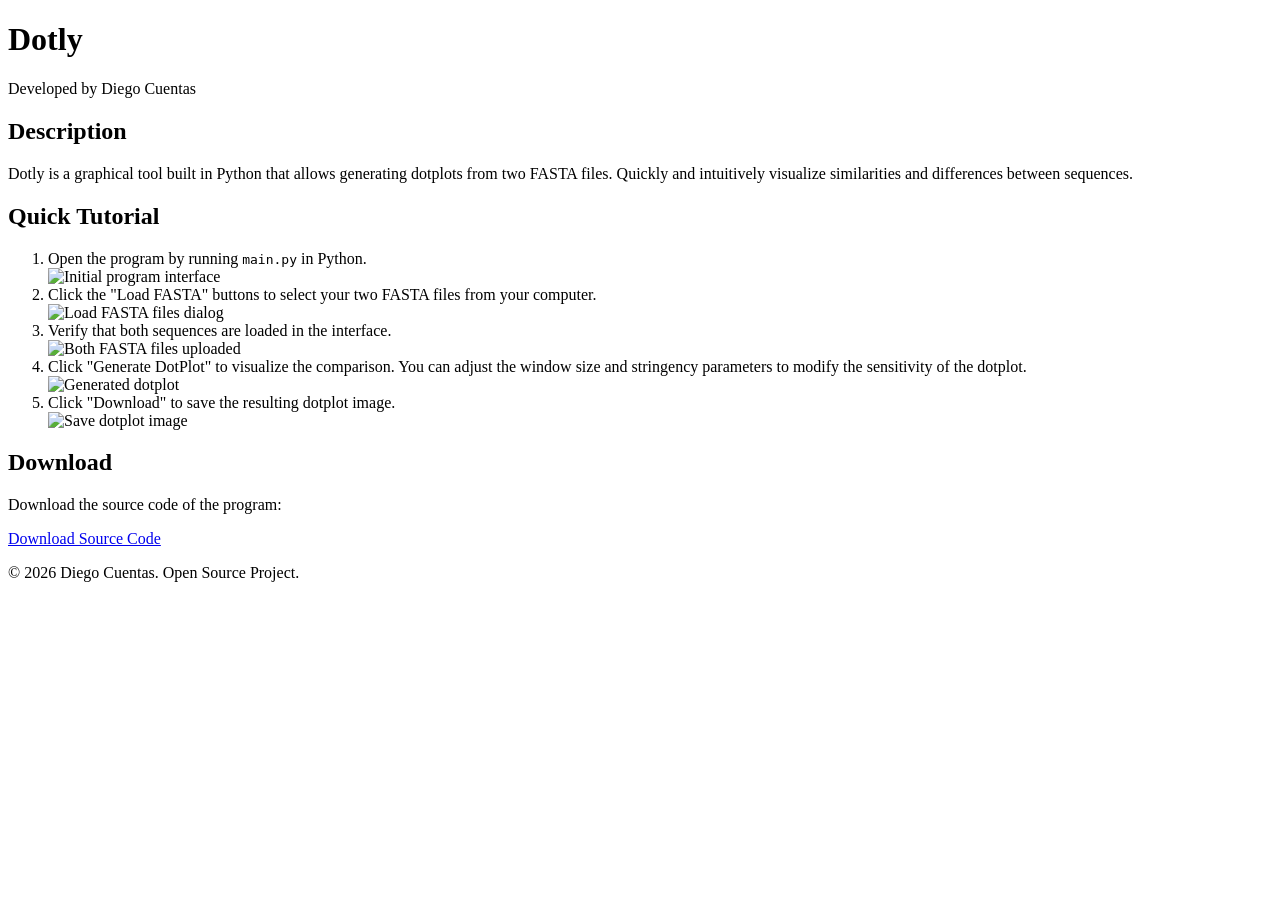
==== docs/index.html @ bf051b29 "Correcting link for source code" ====
<!DOCTYPE html>
<html lang="en">
<head>
    <meta charset="UTF-8">
    <meta name="viewport" content="width=device-width, initial-scale=1.0">
    <title>Dotly</title>
    <link rel="stylesheet" href="styles.css">
</head>
<body>
    <!-- Header -->
    <header>
        <h1>Dotly</h1>
        <p>Developed by Diego Cuentas</p>
    </header>

    <!-- Description Section -->
    <section id="description">
        <h2>Description</h2>
        <p>Dotly is a graphical tool built in Python that allows generating dotplots from two FASTA files. Quickly and intuitively visualize similarities and differences between sequences.</p>
    </section>

    <!-- Tutorial Section -->
    <section id="tutorial">
        <h2>Quick Tutorial</h2>
        <ol>
            <li>
                Open the program by running <code>main.py</code> in Python.
                <div class="tutorial-images">
                    <img src="images/01_interface.png" alt="Initial program interface">
                </div>
            </li>
            <li>
                Click the "Load FASTA" buttons to select your two FASTA files from your computer.
                <div class="tutorial-images">
                    <img src="images/02_load_fasta.png" alt="Load FASTA files dialog">
                </div>
            </li>
            <li>
                Verify that both sequences are loaded in the interface.
                <div class="tutorial-images">
                    <img src="images/03_files_uploaded.png" alt="Both FASTA files uploaded">
                </div>
            </li>
            <li>
                Click "Generate DotPlot" to visualize the comparison. You can adjust the window size and stringency parameters to modify the sensitivity of the dotplot.
                <div class="tutorial-images">
                    <img src="images/04_dotplot_generated.png" alt="Generated dotplot">
                </div>
            </li>
            <li>
                Click "Download" to save the resulting dotplot image.
                <div class="tutorial-images">
                    <img src="images/05_save_dotplot.png" alt="Save dotplot image">
                </div>
            </li>
        </ol>
    </section>

    <!-- Download Section -->
    <section id="download">
        <h2>Download</h2>
        <p>Download the source code of the program:</p>
        <a href="https://github.com/Lestibournes74/dotly/blob/main/src/main.py" class="download-button">Download Source Code</a>
    </section>

    <footer>
        <p>&copy; 2026 Diego Cuentas. Open Source Project.</p>
    </footer>

    <!-- Optional JS -->
    <script src="script.js"></script>
</body>
</html>
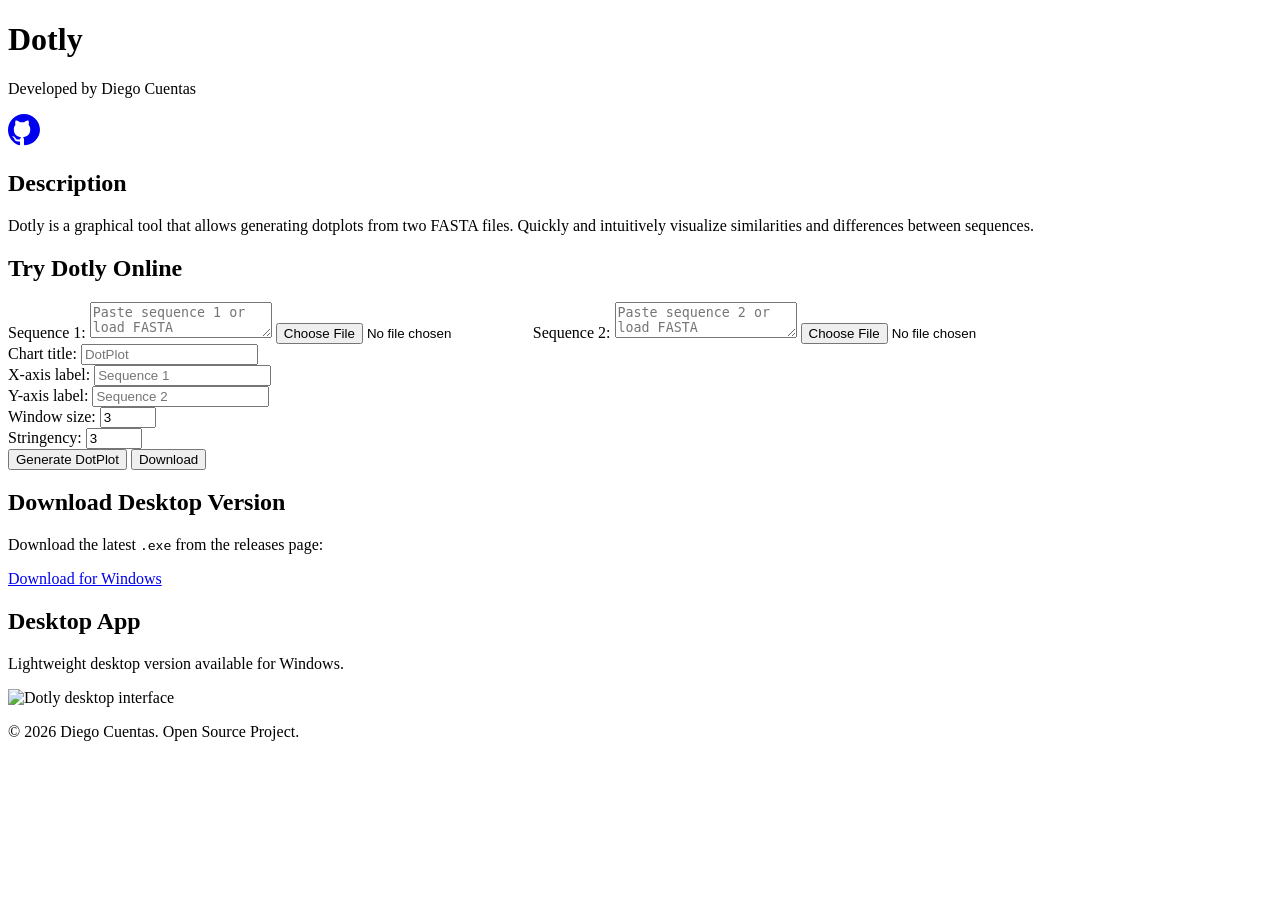
==== commit bdb8891b: "Now Download button sends to .exe releases" ====
--- a/docs/index.html
+++ b/docs/index.html
@@ -5,69 +5,120 @@
     <meta name="viewport" content="width=device-width, initial-scale=1.0">
     <title>Dotly</title>
     <link rel="stylesheet" href="styles.css">
+
+    <!-- Plotly -->
+    <script src="https://cdn.plot.ly/plotly-latest.min.js"></script>
 </head>
 <body>
-    <!-- Header -->
-    <header>
-        <h1>Dotly</h1>
-        <p>Developed by Diego Cuentas</p>
-    </header>
 
-    <!-- Description Section -->
-    <section id="description">
-        <h2>Description</h2>
-        <p>Dotly is a graphical tool built in Python that allows generating dotplots from two FASTA files. Quickly and intuitively visualize similarities and differences between sequences.</p>
-    </section>
+<!-- HEADER -->
+<header>
+    <div class="header-content">
+        <div class="header-text">
+            <h1>Dotly</h1>
+            <p>Developed by Diego Cuentas</p>
+        </div>
+        <a href="https://github.com/Lestibournes74" target="_blank" class="github-link" aria-label="GitHub">
+            <svg viewBox="0 0 16 16"  width="32" height="32" xmlns="http://www.w3.org/2000/svg">
+                <path fill="currentColor" d="M8 0C3.58 0 0 3.58 0 8c0 3.54 2.29 6.53 5.47 7.59.4.07.55-.17.55-.38 
+                     0-.19-.01-.82-.01-1.49-2.01.37-2.53-.49-2.69-.94-.09-.23-.48-.94-.82-1.13-.28-.15-.68-.52
+                     -.01-.53.63-.01 1.08.58 1.23.82.72 1.21 1.87.87 2.33.66.07-.52.28-.87.51-1.07-1.78-.2-3.64-.89-3.64-3.95
+                     0-.87.31-1.59.82-2.15-.08-.2-.36-1.02.08-2.12 0 0 .67-.21 2.2.82a7.65 7.65 0 012 0c1.53-1.03 2.2-.82 2.2-.82.44
+                     1.1.16 1.92.08 2.12.51.56.82 1.27.82 2.15 0 3.07-1.87 3.75-3.65 3.95.29.25.54.73.54 1.48 0 1.07-.01 1.93-.01 2.2
+                     0 .21.15.46.55.38A8.013 8.013 0 0016 8c0-4.42-3.58-8-8-8z"/>
+            </svg>
+        </a>
+    </div>
+</header>
 
-    <!-- Tutorial Section -->
-    <section id="tutorial">
-        <h2>Quick Tutorial</h2>
-        <ol>
-            <li>
-                Open the program by running <code>main.py</code> in Python.
-                <div class="tutorial-images">
-                    <img src="images/01_interface.png" alt="Initial program interface">
+<!-- DESCRIPTION -->
+<section id="description">
+    <h2>Description</h2>
+    <p>
+        Dotly is a graphical tool that allows generating dotplots 
+        from two FASTA files. Quickly and intuitively visualize similarities 
+        and differences between sequences.
+    </p>
+</section>
+
+<!-- WEB APP -->
+<section id="web-app">
+    <h2>Try Dotly Online</h2>
+
+    <div id="main-container">
+
+        <!-- LEFT PANEL -->
+        <div id="left-panel">
+            <label>Sequence 1:</label>
+            <textarea id="seq1" placeholder="Paste sequence 1 or load FASTA"></textarea>
+            <input type="file" id="file1" accept=".fasta,.fa">
+
+            <label>Sequence 2:</label>
+            <textarea id="seq2" placeholder="Paste sequence 2 or load FASTA"></textarea>
+            <input type="file" id="file2" accept=".fasta,.fa">
+        </div>
+
+        <!-- RIGHT PANEL -->
+        <div id="right-panel">
+
+            <label>Chart title:</label>
+            <input type="text" id="title" placeholder="DotPlot">
+
+            <div class="axes-container">
+                <div>
+                    <label>X-axis label:</label>
+                    <input type="text" id="xlabel" placeholder="Sequence 1">
                 </div>
-            </li>
-            <li>
-                Click the "Load FASTA" buttons to select your two FASTA files from your computer.
-                <div class="tutorial-images">
-                    <img src="images/02_load_fasta.png" alt="Load FASTA files dialog">
+
+                <div>
+                    <label>Y-axis label:</label>
+                    <input type="text" id="ylabel" placeholder="Sequence 2">
                 </div>
-            </li>
-            <li>
-                Verify that both sequences are loaded in the interface.
-                <div class="tutorial-images">
-                    <img src="images/03_files_uploaded.png" alt="Both FASTA files uploaded">
+            </div>
+
+            <div class="params-container">
+                <div>
+                    <label>Window size:</label>
+                    <input type="number" id="window" min="1" max="100" value="3">
                 </div>
-            </li>
-            <li>
-                Click "Generate DotPlot" to visualize the comparison. You can adjust the window size and stringency parameters to modify the sensitivity of the dotplot.
-                <div class="tutorial-images">
-                    <img src="images/04_dotplot_generated.png" alt="Generated dotplot">
+
+                <div>
+                    <label>Stringency:</label>
+                    <input type="number" id="stringency" min="1" max="100" value="3">
                 </div>
-            </li>
-            <li>
-                Click "Download" to save the resulting dotplot image.
-                <div class="tutorial-images">
-                    <img src="images/05_save_dotplot.png" alt="Save dotplot image">
-                </div>
-            </li>
-        </ol>
-    </section>
+            </div>
 
-    <!-- Download Section -->
-    <section id="download">
-        <h2>Download</h2>
-        <p>Download the source code of the program:</p>
-        <a href="https://github.com/Lestibournes74/dotly/blob/main/src/main.py" class="download-button">Download Source Code</a>
-    </section>
+            <div class="buttons-container">
+                <button id="generate-btn">Generate DotPlot</button>
+                <button id="download-btn">Download</button>
+            </div>
 
-    <footer>
-        <p>&copy; 2026 Diego Cuentas. Open Source Project.</p>
-    </footer>
+            <div id="plot"></div>
 
-    <!-- Optional JS -->
-    <script src="script.js"></script>
+        </div>
+    </div>
+</section>
+
+<!-- DOWNLOAD -->
+<section id="download">
+    <h2>Download Desktop Version</h2>
+    <p>Download the latest <code>.exe</code> from the releases page:</p>
+    <a href="https://github.com/Lestibournes74/dotly/releases" class="download-button">
+        Download for Windows
+    </a>
+</section>
+
+<section id="desktop-preview">
+    <h2>Desktop App</h2>
+    <p>Lightweight desktop version available for Windows.</p>
+    <img src="images/01_interface.png" alt="Dotly desktop interface">
+</section>
+
+<!-- FOOTER -->
+<footer>
+    <p>&copy; 2026 Diego Cuentas. Open Source Project.</p>
+</footer>
+
+<script src="script.js"></script>
 </body>
 </html>
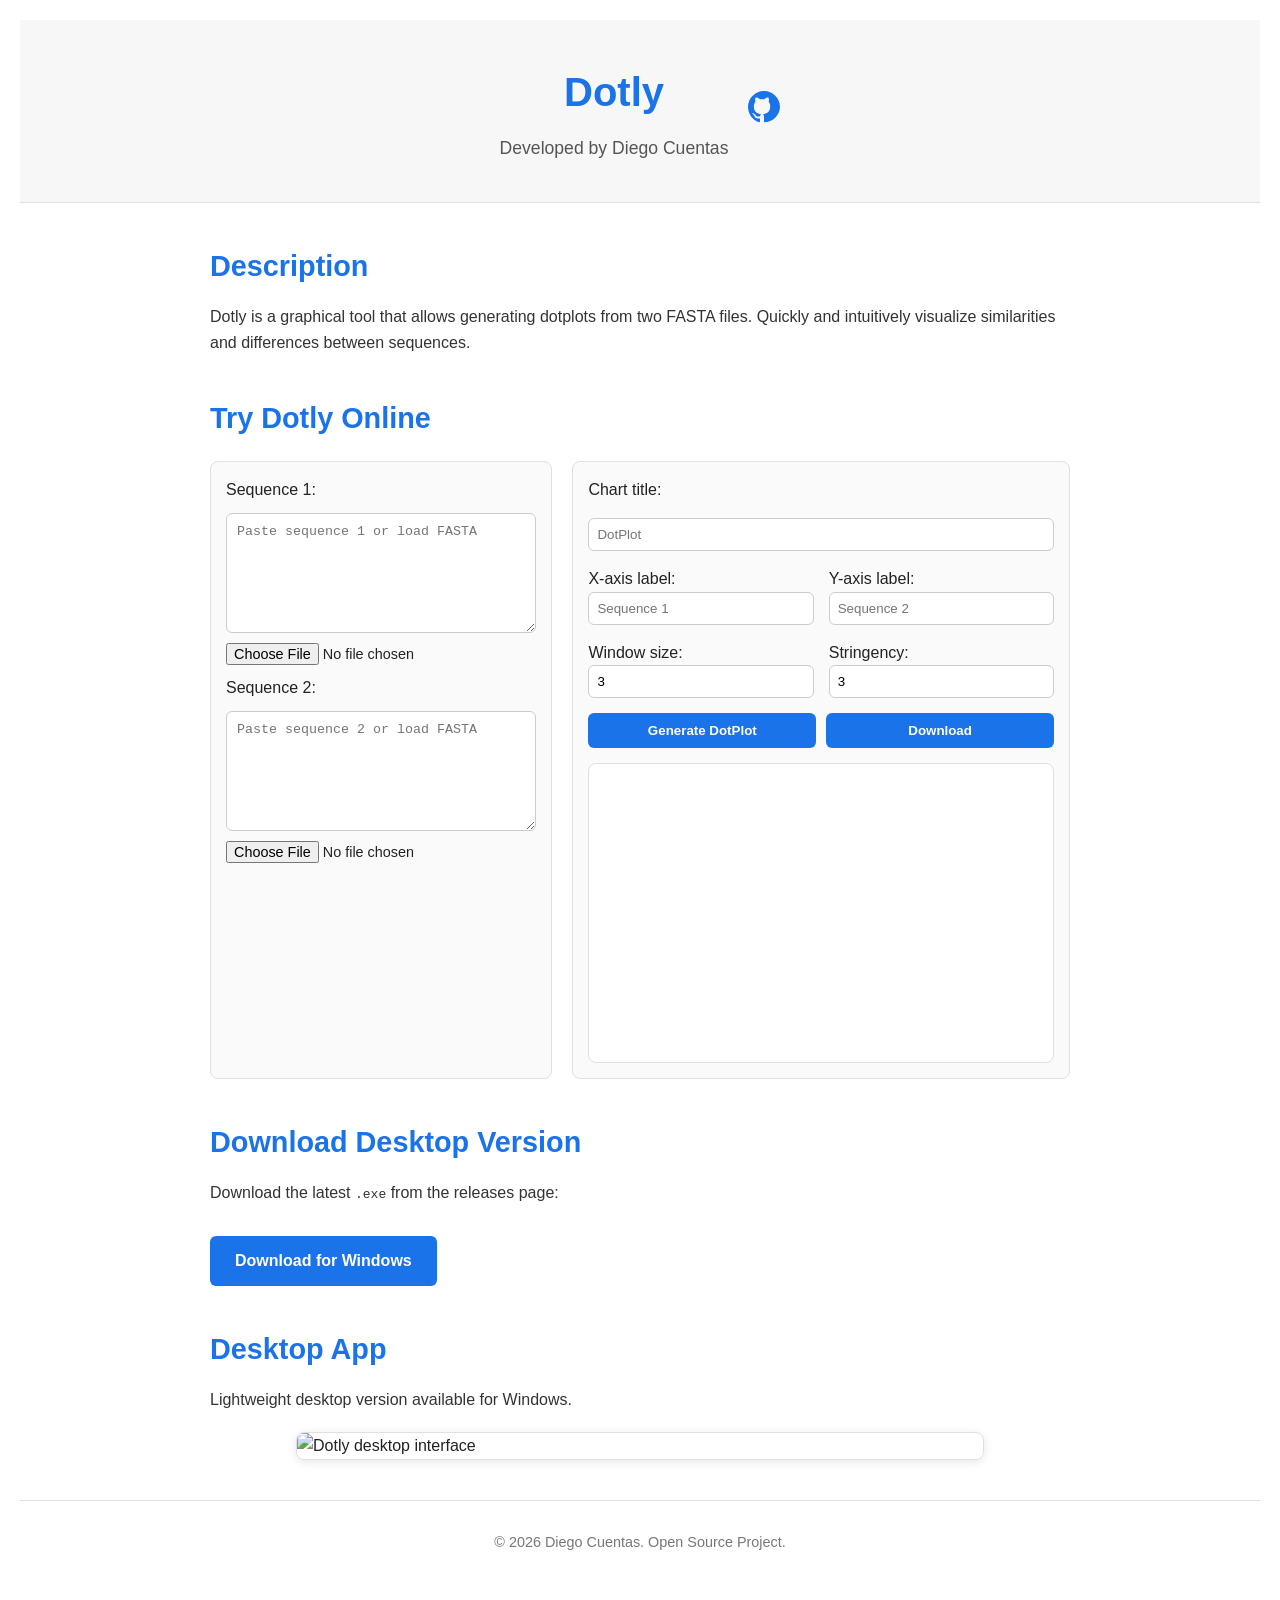
==== commit b9e044b8: "Updated links for new username Updated GitHub link in the header and adjusted the release link for t" ====
--- a/docs/index.html
+++ b/docs/index.html
@@ -18,7 +18,7 @@
             <h1>Dotly</h1>
             <p>Developed by Diego Cuentas</p>
         </div>
-        <a href="https://github.com/Lestibournes74" target="_blank" class="github-link" aria-label="GitHub">
+        <a href="https://github.com/dcuentasf" target="_blank" class="github-link" aria-label="GitHub">
             <svg viewBox="0 0 16 16"  width="32" height="32" xmlns="http://www.w3.org/2000/svg">
                 <path fill="currentColor" d="M8 0C3.58 0 0 3.58 0 8c0 3.54 2.29 6.53 5.47 7.59.4.07.55-.17.55-.38 
                      0-.19-.01-.82-.01-1.49-2.01.37-2.53-.49-2.69-.94-.09-.23-.48-.94-.82-1.13-.28-.15-.68-.52
@@ -103,7 +103,7 @@
 <section id="download">
     <h2>Download Desktop Version</h2>
     <p>Download the latest <code>.exe</code> from the releases page:</p>
-    <a href="https://github.com/Lestibournes74/dotly/releases" class="download-button">
+    <a href="https://github.com/dcuentasf/dotly/releases" class="download-button">
         Download for Windows
     </a>
 </section>
--- a/docs/styles.css
+++ b/docs/styles.css
@@ -0,0 +1,258 @@
+/* Reset básico */
+* {
+    margin: 0;
+    padding: 0;
+    box-sizing: border-box;
+}
+
+/* Tipografía global */
+body {
+    font-family: 'Roboto', Arial, sans-serif;
+    line-height: 1.6;
+    background-color: #ffffff;
+    color: #222222;
+    padding: 20px;
+}
+
+/* Header */
+header {
+    text-align: center;
+    padding: 40px 20px;
+    background-color: #f7f7f7;
+    border-bottom: 1px solid #e0e0e0;
+}
+
+.header-content {
+    display: flex;
+    align-items: center;
+    justify-content: center;
+    gap: 20px;
+    flex-wrap: wrap;
+}
+
+.header-text {
+    text-align: center;
+}
+
+.github-link svg {
+    transition: transform 0.3s, color 0.3s;
+    color: #1a73e8;
+}
+
+.github-link:hover svg {
+    transform: scale(1.2);
+    color: #1a73e8;
+}
+
+header h1 {
+    font-size: 2.5em;
+    color: #1a73e8;
+    margin-bottom: 10px;
+}
+
+header p {
+    font-size: 1.1em;
+    color: #555555;
+}
+
+/* Secciones */
+section {
+    max-width: 900px;
+    margin: 40px auto;
+    padding: 0 20px;
+}
+
+section h2 {
+    font-size: 1.8em;
+    color: #1a73e8;
+    margin-bottom: 15px;
+}
+
+section p, section li {
+    font-size: 1em;
+    color: #333333;
+    margin-bottom: 15px;
+}
+
+/* ========================= */
+/* WEB APP (Dotplot UI) */
+/* ========================= */
+
+/* Contenedor principal (layout tipo PyQt) */
+#main-container {
+    display: flex;
+    gap: 20px;
+    margin-top: 20px;
+}
+
+/* Paneles */
+#left-panel,
+#right-panel {
+    background-color: #fafafa;
+    padding: 15px;
+    border: 1px solid #e0e0e0;
+    border-radius: 8px;
+}
+
+/* Proporción similar a tu PyQt */
+#left-panel {
+    flex: 2;
+    display: flex;
+    flex-direction: column;
+    gap: 10px;
+}
+
+#right-panel {
+    flex: 3;
+    display: flex;
+    flex-direction: column;
+    gap: 15px;
+}
+
+/* Textareas */
+textarea {
+    width: 100%;
+    min-height: 120px;
+    resize: vertical;
+    padding: 10px;
+    font-family: monospace;
+    border: 1px solid #ccc;
+    border-radius: 6px;
+}
+
+/* Inputs */
+input[type="text"],
+input[type="number"] {
+    width: 100%;
+    padding: 8px;
+    border: 1px solid #ccc;
+    border-radius: 6px;
+}
+
+/* File inputs */
+input[type="file"] {
+    font-size: 0.9em;
+}
+
+/* Labels */
+label {
+    font-weight: 500;
+}
+
+/* Axes + params layout */
+.axes-container,
+.params-container {
+    display: flex;
+    gap: 15px;
+}
+
+.axes-container > div,
+.params-container > div {
+    flex: 1;
+}
+
+/* Botones */
+.buttons-container {
+    display: flex;
+    gap: 10px;
+}
+
+.buttons-container button {
+    flex: 1;
+    padding: 10px;
+    background-color: #1a73e8;
+    color: white;
+    border: none;
+    border-radius: 6px;
+    font-weight: bold;
+    cursor: pointer;
+    transition: background-color 0.3s ease;
+}
+
+.buttons-container button:hover {
+    background-color: #1666c1;
+}
+
+/* Plot */
+#plot {
+    width: 100%;
+    height: 300px;
+    border: 1px solid #e0e0e0;
+    border-radius: 8px;
+    background-color: #ffffff;
+}
+
+/* ========================= */
+/* RESPONSIVE (WEB APP) */
+/* ========================= */
+
+@media (max-width: 900px) {
+    #main-container {
+        flex-direction: column;
+    }
+}
+
+/* ========================= */
+/* DOWNLOAD BUTTON */
+/* ========================= */
+
+.download-button {
+    display: inline-block;
+    padding: 12px 25px;
+    background-color: #1a73e8;
+    color: #ffffff;
+    text-decoration: none;
+    font-weight: bold;
+    border-radius: 6px;
+    transition: background-color 0.3s ease;
+    margin-top: 15px;
+}
+
+.download-button:hover {
+    background-color: #1666c1;
+}
+
+/* ========================= */
+/* DESKTOP APP PREVIEW */
+/* ========================= */
+#desktop-preview {
+    text-align: left; /* mantiene el texto a la izquierda */
+    margin-top: 40px;
+}
+
+#desktop-preview img {
+    display: block;       /* convierte la imagen en un bloque */
+    margin: 20px auto;    /* auto en los lados centra el bloque horizontalmente */
+    max-width: 80%;
+    height: auto;
+    border: 1px solid #e0e0e0;
+    border-radius: 8px;
+    box-shadow: 0 2px 10px rgba(0,0,0,0.1);
+}
+
+/* Footer */
+footer {
+    text-align: center;
+    padding: 30px 20px;
+    font-size: 0.9em;
+    color: #777777;
+    border-top: 1px solid #e0e0e0;
+}
+
+/* ========================= */
+/* RESPONSIVE GENERAL */
+/* ========================= */
+
+@media (max-width: 768px) {
+    header h1 {
+        font-size: 2em;
+    }
+
+    section h2 {
+        font-size: 1.5em;
+    }
+
+    #desktop-preview img {
+        max-width: 100%;
+    }
+}
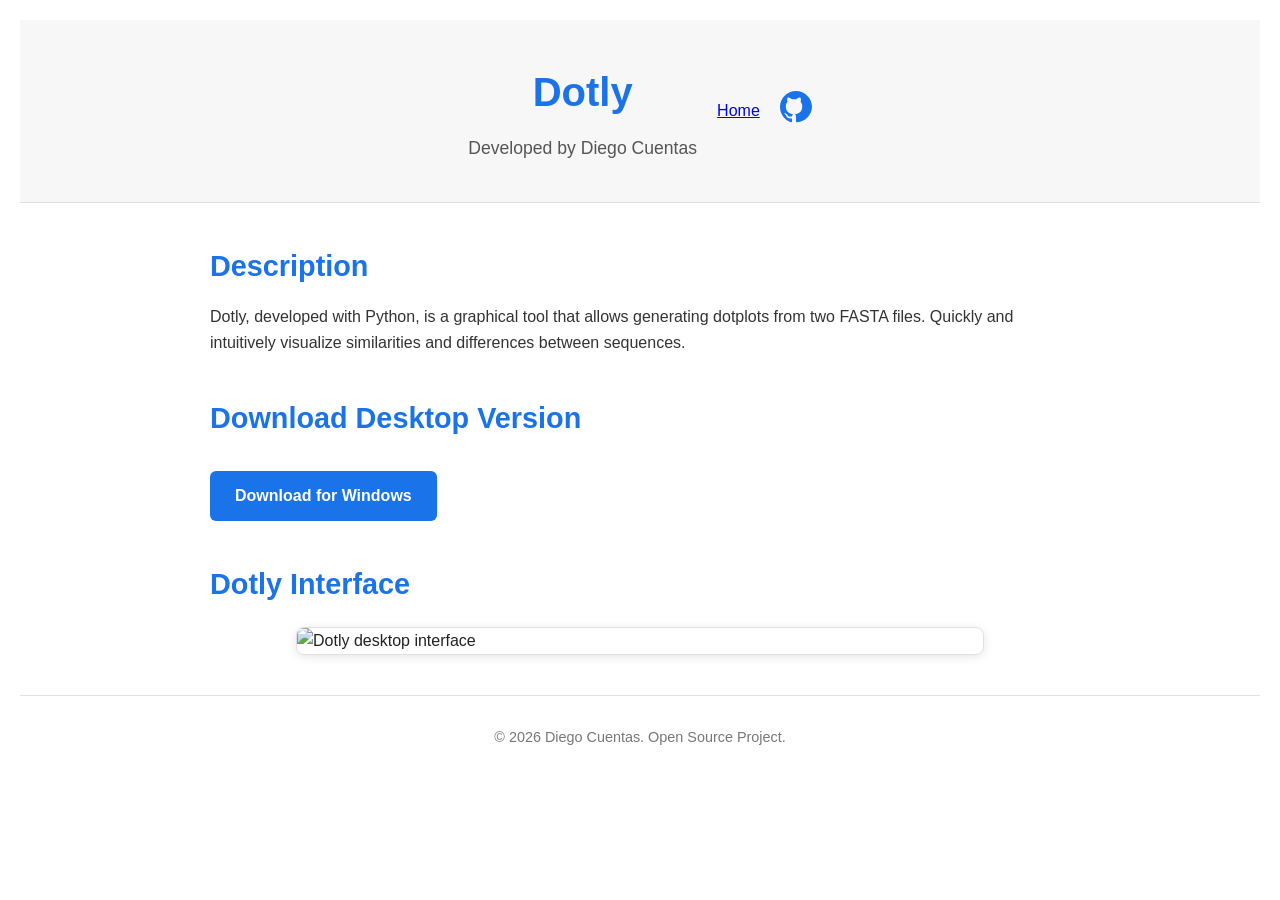
==== commit 8aea1c20: "Changed style and deleted web version" ====
--- a/docs/index.html
+++ b/docs/index.html
@@ -14,12 +14,18 @@
 <!-- HEADER -->
 <header>
     <div class="header-content">
+
         <div class="header-text">
             <h1>Dotly</h1>
             <p>Developed by Diego Cuentas</p>
         </div>
-        <a href="https://github.com/dcuentasf" target="_blank" class="github-link" aria-label="GitHub">
-            <svg viewBox="0 0 16 16"  width="32" height="32" xmlns="http://www.w3.org/2000/svg">
+
+        <nav class="header-nav">
+            <a href="https://dcuentasf.github.io/" class="nav-link">Home</a>
+        </nav>
+
+        <a href="https://github.com/Lestibournes74" target="_blank" class="github-link" aria-label="GitHub">
+            <svg viewBox="0 0 16 16" width="32" height="32" xmlns="http://www.w3.org/2000/svg">
                 <path fill="currentColor" d="M8 0C3.58 0 0 3.58 0 8c0 3.54 2.29 6.53 5.47 7.59.4.07.55-.17.55-.38 
                      0-.19-.01-.82-.01-1.49-2.01.37-2.53-.49-2.69-.94-.09-.23-.48-.94-.82-1.13-.28-.15-.68-.52
                      -.01-.53.63-.01 1.08.58 1.23.82.72 1.21 1.87.87 2.33.66.07-.52.28-.87.51-1.07-1.78-.2-3.64-.89-3.64-3.95
@@ -28,6 +34,7 @@
                      0 .21.15.46.55.38A8.013 8.013 0 0016 8c0-4.42-3.58-8-8-8z"/>
             </svg>
         </a>
+
     </div>
 </header>
 
@@ -35,83 +42,23 @@
 <section id="description">
     <h2>Description</h2>
     <p>
-        Dotly is a graphical tool that allows generating dotplots 
+        Dotly, developed with Python, is a graphical tool that allows generating dotplots 
         from two FASTA files. Quickly and intuitively visualize similarities 
         and differences between sequences.
     </p>
 </section>
 
-<!-- WEB APP -->
-<section id="web-app">
-    <h2>Try Dotly Online</h2>
-
-    <div id="main-container">
-
-        <!-- LEFT PANEL -->
-        <div id="left-panel">
-            <label>Sequence 1:</label>
-            <textarea id="seq1" placeholder="Paste sequence 1 or load FASTA"></textarea>
-            <input type="file" id="file1" accept=".fasta,.fa">
-
-            <label>Sequence 2:</label>
-            <textarea id="seq2" placeholder="Paste sequence 2 or load FASTA"></textarea>
-            <input type="file" id="file2" accept=".fasta,.fa">
-        </div>
-
-        <!-- RIGHT PANEL -->
-        <div id="right-panel">
-
-            <label>Chart title:</label>
-            <input type="text" id="title" placeholder="DotPlot">
-
-            <div class="axes-container">
-                <div>
-                    <label>X-axis label:</label>
-                    <input type="text" id="xlabel" placeholder="Sequence 1">
-                </div>
-
-                <div>
-                    <label>Y-axis label:</label>
-                    <input type="text" id="ylabel" placeholder="Sequence 2">
-                </div>
-            </div>
-
-            <div class="params-container">
-                <div>
-                    <label>Window size:</label>
-                    <input type="number" id="window" min="1" max="100" value="3">
-                </div>
-
-                <div>
-                    <label>Stringency:</label>
-                    <input type="number" id="stringency" min="1" max="100" value="3">
-                </div>
-            </div>
-
-            <div class="buttons-container">
-                <button id="generate-btn">Generate DotPlot</button>
-                <button id="download-btn">Download</button>
-            </div>
-
-            <div id="plot"></div>
-
-        </div>
-    </div>
-</section>
-
 <!-- DOWNLOAD -->
 <section id="download">
     <h2>Download Desktop Version</h2>
-    <p>Download the latest <code>.exe</code> from the releases page:</p>
-    <a href="https://github.com/dcuentasf/dotly/releases" class="download-button">
+    <a href="https://github.com/dcuentasf/dotly/releases/download/v1.0.0/dotly-v1.0.0.exe" class="download-button">
         Download for Windows
     </a>
 </section>
 
 <section id="desktop-preview">
-    <h2>Desktop App</h2>
-    <p>Lightweight desktop version available for Windows.</p>
-    <img src="images/01_interface.png" alt="Dotly desktop interface">
+    <h2>Dotly Interface</h2>
+    <img src="images/interface.png" alt="Dotly desktop interface">
 </section>
 
 <!-- FOOTER -->
